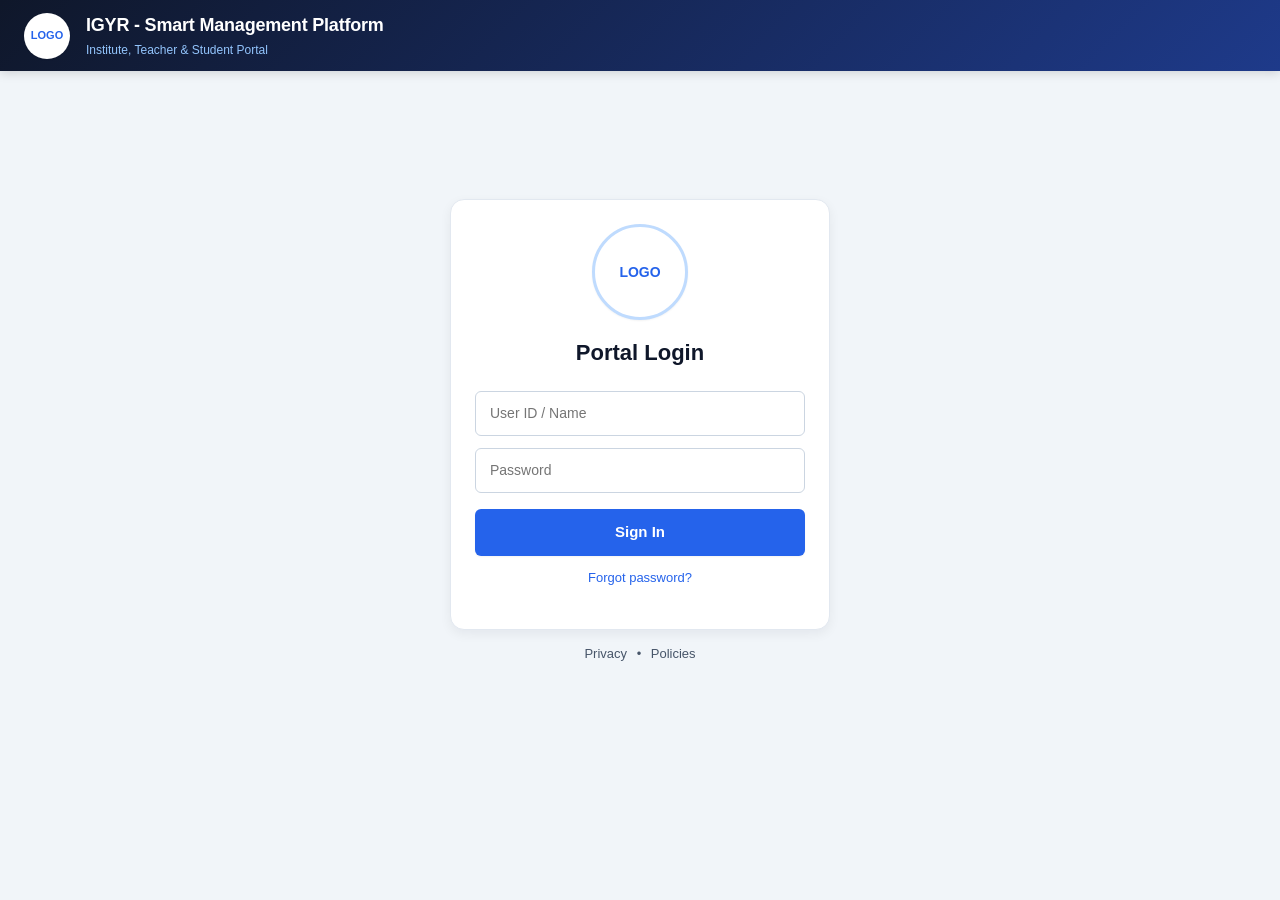
==== index.html @ 1ec99eb9 "Add files via upload" ====
<!DOCTYPE html>
<html lang="en">
<head>
  <meta charset="UTF-8">
  <meta name="viewport" content="width=device-width,initial-scale=1,maximum-scale=5">
  <title>IGYR - Smart Institute & Student Management Platform</title>
  <meta name="description" content="IGYR Smart Management Platform for educational institutes, coaching centers, teachers, and students. Complete portal for courses, fees, exams, attendance, and notice board.">
  <meta name="keywords" content="IGYR, institute management, student portal, school management, attendance, fee receipt, online exam, notice board">
  <meta name="robots" content="index, follow">
  <meta name="theme-color" content="#2563eb">
  
  <!-- Open Graph / Social Sharing -->
  <meta property="og:type" content="website">
  <meta property="og:title" content="IGYR - Smart Institute & Student Management Platform">
  <meta property="og:description" content="All-in-one educational platform for institute administration, faculty teaching, and student learning.">
  <meta property="og:url" content="https://igyr-platform.vercel.app/">
  <link rel="canonical" href="https://igyr-platform.vercel.app/">
  
  <!-- Google Search Console Verification -->
  <meta name="google-site-verification" content="68Wt2TwpaGdrpZnHpcIdKtiDwegBlJz_mPjM4hovRrI" />
  
  <link rel="stylesheet" href="css/style.css?v=2.8">
</head>
<body>
  <header class="top">
    <div class="header-left">
      <div class="logo" id="leftLogo">LOGO</div>
      <div>
        <h1 id="ttl">IGYR - Smart Management Platform</h1>
        <div class="header-sub">Institute, Teacher & Student Portal</div>
      </div>
    </div>
  </header>
  <main class="center">
    <div style="display:flex;flex-direction:column;align-items:center;width:100%;max-width:380px">
      <div class="card login" style="width:100%;margin-bottom:0">
        <div class="logo mid" id="midLogo">LOGO</div>
        <h2>Portal Login</h2>
        <input id="uid" placeholder="User ID / Name" autocomplete="off">
        <input id="pw" type="password" placeholder="Password">
        <button onclick="login()">Sign In</button>
        <div>
          <a href="#" class="forgot-link" onclick="openForgotPasswordModal(); return false;">Forgot password?</a>
        </div>
        <p id="err" class="err"></p>
        <div id="loginSuccessNotice" style="display:none;width:100%"></div>
      </div>

      <!-- Directly below the login panel: Privacy & Policies -->
      <div class="login-sublinks">
        <a href="#" onclick="showInfo('Privacy Policy','Data is stored locally in your browser session for this institute and is not shared with third parties.');return false">Privacy</a> • 
        <a href="#" onclick="showInfo('Terms of Use','Use this platform strictly for institute management and keep your login credentials secure.');return false">Policies</a>
      </div>
    </div>
  </main>
  <script src="js/app.js?v=2.8"></script>
</body>
</html>
---- css/style.css ----
:root{
  --primary:#2563eb;
  --primary-hover:#1d4ed8;
  --primary-light:#eff6ff;
  --primary-border:#bfdbfe;
  --success:#10b981;
  --success-light:#ecfdf5;
  --danger:#ef4444;
  --danger-light:#fef2f2;
  --warning:#f59e0b;
  --warning-light:#fffbeb;
  --navy:#0f172a;
  --navy-light:#1e293b;
  --slate-50:#f8fafc;
  --slate-100:#f1f5f9;
  --slate-200:#e2e8f0;
  --slate-300:#cbd5e1;
  --slate-400:#94a3b8;
  --slate-600:#475569;
  --slate-700:#334155;
  --slate-800:#1e293b;
  --slate-900:#0f172a;
  --radius-sm:6px;
  --radius-md:10px;
  --radius-lg:14px;
  --radius-xl:20px;
  --shadow-sm:0 1px 2px rgba(0,0,0,0.05);
  --shadow-md:0 4px 12px rgba(15,23,42,0.06);
  --shadow-lg:0 10px 25px -5px rgba(15,23,42,0.08);
}

*{box-sizing:border-box}
body{
  margin:0;
  font-family:-apple-system,BlinkMacSystemFont,"Segoe UI",Roboto,Helvetica,Arial,sans-serif;
  background:#f1f5f9;
  color:var(--slate-800);
  line-height:1.5;
}

/* Header */
.top{
  display:flex;
  align-items:center;
  justify-content:space-between;
  background:linear-gradient(135deg,#0f172a 0%,#1e3a8a 100%);
  color:#fff;
  padding:12px 24px;
  position:sticky;
  top:0;
  z-index:100;
  box-shadow:0 2px 10px rgba(0,0,0,0.15);
}
.header-left{
  display:flex;
  align-items:center;
  gap:16px;
}
.top h1{
  font-size:18px;
  font-weight:700;
  margin:0;
  letter-spacing:-0.2px;
}
.header-sub{
  font-size:12px;
  color:#93c5fd;
  font-weight:500;
  margin-top:2px;
}
.header-middle{
  flex:1;
  text-align:center;
  padding:0 20px;
  overflow:hidden;
}
.neon-blue-text{
  font-size:22px;
  font-weight:900;
  letter-spacing:2px;
  text-transform:uppercase;
  color:#00f0ff;
  text-shadow:0 0 10px rgba(0,240,255,0.9), 0 0 25px rgba(0,191,255,0.7), 0 0 45px rgba(0,119,255,0.5);
  display:inline-block;
  white-space:nowrap;
}
@media (max-width: 900px){
  .neon-blue-text{
    font-size:16px;
    letter-spacing:1px;
  }
}
@media (max-width: 650px){
  .header-middle{
    display:none;
  }
}
.header-right{
  display:flex;
  align-items:center;
  gap:14px;
}
.user-badge{
  display:flex;
  align-items:center;
  gap:10px;
  background:rgba(255,255,255,0.12);
  padding:5px 12px;
  border-radius:20px;
  border:1px solid rgba(255,255,255,0.15);
  font-size:13px;
}
.user-role-pill{
  background:#3b82f6;
  color:#fff;
  font-size:11px;
  font-weight:700;
  padding:2px 8px;
  border-radius:10px;
  text-transform:uppercase;
  letter-spacing:0.5px;
}

/* Round Logo */
.logo{
  width:46px;
  height:46px;
  border:2px solid rgba(255,255,255,0.8);
  border-radius:50%;
  display:flex;
  align-items:center;
  justify-content:center;
  font-size:11px;
  font-weight:700;
  background:#fff;
  color:var(--primary);
  overflow:hidden;
  flex-shrink:0;
  box-shadow:var(--shadow-sm);
}
.logo img{
  width:100%;
  height:100%;
  object-fit:cover;
  border-radius:50%;
  display:block;
}
.logo.mid{
  width:96px;
  height:96px;
  margin:0 auto 16px;
  border-radius:50%;
  border:3px solid var(--primary-border);
  font-size:14px;
}

/* Center / Login Card */
.center{
  min-height:80vh;
  display:flex;
  align-items:center;
  justify-content:center;
  padding:24px;
}
.login{
  width:380px;
  max-width:100%;
  text-align:center;
  border:1px solid var(--slate-200);
}
.login h2{
  font-size:22px;
  font-weight:700;
  margin:0 0 16px;
  color:var(--slate-900);
}
.login button{
  width:100%;
  margin-top:10px;
  padding:12px;
  font-size:15px;
}
.forgot-link{
  display:inline-block;
  margin-top:12px;
  font-size:13px;
  color:var(--primary);
  text-decoration:none;
  font-weight:500;
}
.forgot-link:hover{
  text-decoration:underline;
  color:var(--primary-hover);
}
.login-sublinks{
  margin-top:14px;
  font-size:13px;
  color:var(--slate-600);
  text-align:center;
}
.login-sublinks a{
  color:var(--slate-600);
  text-decoration:none;
  margin:0 6px;
  font-weight:500;
}
.login-sublinks a:hover{
  color:var(--primary);
  text-decoration:underline;
}

/* Cards */
.card{
  background:#fff;
  border-radius:var(--radius-lg);
  padding:24px;
  box-shadow:var(--shadow-md);
  margin-bottom:20px;
  border:1px solid var(--slate-200);
  transition:box-shadow 0.2s ease;
}
.card:hover{
  box-shadow:var(--shadow-lg);
}
.card h3{
  margin:0 0 16px;
  font-size:17px;
  font-weight:700;
  color:var(--slate-900);
  display:flex;
  align-items:center;
  gap:8px;
}
.card-header{
  display:flex;
  align-items:center;
  justify-content:space-between;
  margin-bottom:16px;
  flex-wrap:wrap;
  gap:10px;
}
.card-header h3{
  margin:0;
}

/* Welcome Banner */
.welcome-banner{
  background:linear-gradient(135deg,#1e3a8a 0%,#3b82f6 100%);
  color:#fff;
  border-radius:var(--radius-lg);
  padding:24px 28px;
  margin-bottom:20px;
  display:flex;
  align-items:center;
  justify-content:space-between;
  flex-wrap:wrap;
  gap:16px;
  box-shadow:0 4px 15px rgba(37,99,235,0.25);
}
.welcome-banner h2{
  margin:0 0 4px;
  font-size:22px;
  font-weight:700;
}
.welcome-banner p{
  margin:0;
  color:#dbeafe;
  font-size:14px;
}

/* Stat Grid */
.stat-grid{
  display:grid;
  grid-template-columns:repeat(auto-fit,minmax(200px,1fr));
  gap:16px;
  margin-bottom:22px;
}
.stat-card{
  background:#fff;
  border-radius:var(--radius-md);
  padding:18px 20px;
  border:1px solid var(--slate-200);
  box-shadow:var(--shadow-sm);
  display:flex;
  align-items:center;
  gap:14px;
}
.stat-icon{
  width:46px;
  height:46px;
  border-radius:12px;
  display:flex;
  align-items:center;
  justify-content:center;
  font-size:22px;
  flex-shrink:0;
}
.stat-blue{background:#eff6ff;color:#2563eb}
.stat-green{background:#ecfdf5;color:#10b981}
.stat-purple{background:#f5f3ff;color:#8b5cf6}
.stat-amber{background:#fffbeb;color:#f59e0b}
.stat-val{
  font-size:24px;
  font-weight:700;
  color:var(--slate-900);
  line-height:1.2;
}
.stat-label{
  font-size:12px;
  color:var(--slate-600);
  font-weight:600;
  text-transform:uppercase;
  letter-spacing:0.4px;
}

/* Inputs & Form Elements */
input,select,textarea{
  width:100%;
  padding:11px 14px;
  margin:6px 0;
  border:1px solid var(--slate-300);
  border-radius:var(--radius-sm);
  font:inherit;
  font-size:14px;
  background:#fff;
  color:var(--slate-800);
  transition:border-color 0.15s ease,box-shadow 0.15s ease;
}
input:focus,select:focus,textarea:focus{
  outline:none;
  border-color:var(--primary);
  box-shadow:0 0 0 3px rgba(37,99,235,0.15);
}
.form-label{
  font-size:13px;
  font-weight:600;
  color:var(--slate-700);
  margin-bottom:2px;
  display:block;
}
.grid{
  display:grid;
  grid-template-columns:repeat(auto-fit,minmax(220px,1fr));
  gap:14px;
  margin-bottom:12px;
}

/* Search Box */
.search-bar{
  display:flex;
  align-items:center;
  position:relative;
  margin-bottom:16px;
}
.search-bar input{
  padding-left:36px;
  border-radius:20px;
  margin:0;
  background:#f8fafc;
}
.search-icon{
  position:absolute;
  left:12px;
  color:var(--slate-400);
  font-size:14px;
}

/* Buttons */
button{
  background:var(--primary);
  color:#fff;
  border:0;
  padding:10px 18px;
  border-radius:var(--radius-sm);
  cursor:pointer;
  font:inherit;
  font-size:14px;
  font-weight:600;
  display:inline-flex;
  align-items:center;
  justify-content:center;
  gap:6px;
  transition:all 0.15s ease;
  box-shadow:0 1px 2px rgba(0,0,0,0.05);
}
button:hover{
  background:var(--primary-hover);
  transform:translateY(-1px);
  box-shadow:0 3px 8px rgba(37,99,235,0.25);
}
button:active{
  transform:translateY(0);
}
button.red{
  background:var(--danger);
}
button.red:hover{
  background:#dc2626;
  box-shadow:0 3px 8px rgba(239,68,68,0.25);
}
button.out{
  background:rgba(239,68,68,0.9);
  padding:7px 14px;
  font-size:13px;
  border-radius:8px;
}
button.out:hover{
  background:#dc2626;
}
button.secondary{
  background:#f1f5f9;
  color:var(--slate-700);
  border:1px solid var(--slate-300);
}
button.secondary:hover{
  background:#e2e8f0;
  color:var(--slate-900);
  box-shadow:none;
}
button.green{
  background:var(--success);
}
button.green:hover{
  background:#059669;
  box-shadow:0 3px 8px rgba(16,185,129,0.25);
}

/* Dashboard Sidebar & Main View */
.dash-layout{
  display:flex;
  flex-direction:column;
  min-height:calc(100vh - 72px);
}
.sidebar{
  background:#ffffff;
  border-bottom:1px solid var(--slate-200);
}
.sidebar-header{
  padding:16px 18px 8px;
  font-size:11px;
  font-weight:700;
  color:var(--slate-400);
  text-transform:uppercase;
  letter-spacing:1px;
  display:none;
}
nav{
  display:flex;
  flex-wrap:wrap;
  gap:6px;
  padding:10px 14px;
}
nav button{
  background:#f8fafc;
  color:var(--slate-700);
  border:1px solid var(--slate-200);
  padding:9px 14px;
  border-radius:8px;
  margin:0;
  font-size:13px;
  font-weight:500;
  box-shadow:none;
}
nav button:hover:not(.on){
  background:#f1f5f9;
  color:var(--slate-900);
  border-color:var(--slate-300);
  transform:none;
}
nav button.on{
  background:var(--primary);
  color:#fff;
  border-color:var(--primary);
  font-weight:600;
  box-shadow:0 2px 6px rgba(37,99,235,0.25);
}
.nav-icon{
  font-size:15px;
  margin-right:8px;
}

.main-content{
  flex:1;
  min-width:0;
  background:#f8fafc;
}
.view{
  padding:24px;
  max-width:1260px;
  margin:0 auto;
}

/* Desktop/Laptop Sidebar View */
@media (min-width: 768px){
  .dash-layout{
    flex-direction:row;
  }
  .sidebar{
    width:270px;
    min-width:270px;
    max-width:270px;
    border-bottom:none;
    border-right:1px solid var(--slate-200);
    box-shadow:2px 0 10px rgba(0,0,0,0.02);
    display:flex;
    flex-direction:column;
  }
  .sidebar-header{
    display:block;
  }
  nav{
    flex-direction:column;
    flex-wrap:nowrap;
    gap:4px;
    padding:8px 12px 24px;
    position:sticky;
    top:72px;
  }
  nav button{
    width:100%;
    text-align:left;
    justify-content:flex-start;
    padding:11px 14px;
    font-size:14px;
    border-radius:10px;
  }
  nav button.on{
    background:var(--primary);
    color:#fff;
  }
  .main-content{
    padding:28px 32px;
  }
  .view{
    padding:0;
    max-width:none;
  }
}

/* Tables */
.table-wrap{
  overflow-x:auto;
  border-radius:var(--radius-md);
  border:1px solid var(--slate-200);
  margin-top:10px;
  background:#fff;
}
table{
  width:100%;
  border-collapse:collapse;
  font-size:14px;
  text-align:left;
}
th{
  background:#f8fafc;
  color:var(--slate-700);
  font-weight:600;
  padding:12px 14px;
  border-bottom:1px solid var(--slate-200);
  white-space:nowrap;
  font-size:13px;
  text-transform:uppercase;
  letter-spacing:0.3px;
}
td{
  border-bottom:1px solid var(--slate-200);
  padding:12px 14px;
  vertical-align:middle;
  color:var(--slate-800);
}
tr:last-child td{
  border-bottom:none;
}
tr:hover td{
  background:#f8fafc;
}

/* Pills & Badges */
.pill{
  background:#eff6ff;
  color:#1e40af;
  border:1px solid #bfdbfe;
  border-radius:14px;
  padding:3px 10px;
  font-size:12px;
  font-weight:600;
  display:inline-flex;
  align-items:center;
  gap:4px;
}
.pill.green{
  background:#ecfdf5;
  color:#065f46;
  border-color:#a7f3d0;
}
.pill.purple{
  background:#f5f3ff;
  color:#5b21b6;
  border-color:#ddd6fe;
}
.due{
  color:var(--danger);
  font-weight:700;
  background:#fef2f2;
  padding:3px 8px;
  border-radius:6px;
  border:1px solid #fecaca;
  display:inline-block;
}
.ok{
  color:var(--success);
  font-weight:700;
  background:#ecfdf5;
  padding:3px 8px;
  border-radius:6px;
  border:1px solid #a7f3d0;
  display:inline-block;
}

/* Student & User Avatars */
img.ph{
  width:72px;
  height:72px;
  border-radius:50%;
  object-fit:cover;
  border:2px solid var(--primary-border);
  box-shadow:var(--shadow-sm);
}
.sm{
  width:38px;
  height:38px;
  border-width:1.5px;
}

/* Exam Card Styles */
.exam-q-box{
  background:#f8fafc;
  border:1px solid var(--slate-200);
  border-radius:var(--radius-md);
  padding:16px;
  margin-bottom:14px;
}
.exam-opt{
  display:flex;
  align-items:center;
  gap:10px;
  padding:10px 14px;
  margin:6px 0;
  background:#fff;
  border:1px solid var(--slate-200);
  border-radius:var(--radius-sm);
  cursor:pointer;
  transition:all 0.15s ease;
}
.exam-opt:hover{
  border-color:var(--primary);
  background:var(--primary-light);
}

/* Empty State */
.empty-state{
  text-align:center;
  padding:36px 20px;
  color:var(--slate-400);
}
.empty-icon{
  font-size:36px;
  margin-bottom:8px;
}


/* True Fullscreen Welcome Display covering 100% of screen */
.fullscreen-welcome{
  position:fixed !important;
  top:0 !important;
  left:0 !important;
  right:0 !important;
  bottom:0 !important;
  width:100vw !important;
  height:100vh !important;
  background:#060913 !important;
  z-index:99999999 !important;
  display:none;
  flex-direction:column;
  align-items:center;
  justify-content:center;
  color:#fff;
  overflow:hidden;
  margin:0;
  padding:24px;
  box-sizing:border-box;
}
.fullscreen-welcome.active{
  display:flex !important;
}

.welcome-box{
  display:flex;
  flex-direction:column;
  align-items:center;
  justify-content:center;
  text-align:center;
  animation:welcomePopIn 0.5s cubic-bezier(0.16, 1, 0.3, 1) forwards;
}

@keyframes welcomePopIn{
  0%{
    opacity:0;
    transform:scale(0.85);
  }
  100%{
    opacity:1;
    transform:scale(1);
  }
}

.welcome-big-logo-wrap{
  position:relative;
  display:flex;
  align-items:center;
  justify-content:center;
  margin-bottom:44px;
}

.welcome-big-logo-img{
  width:clamp(220px, 28vw, 320px);
  height:clamp(220px, 28vw, 320px);
  max-width:78vw;
  max-height:78vw;
  border-radius:50%;
  object-fit:cover;
  background:#ffffff;
  border:5px solid #00f0ff;
  box-shadow:0 0 50px rgba(0,240,255,0.7), 0 0 100px rgba(123,0,255,0.45), 0 15px 40px rgba(0,0,0,0.8);
  animation:logoNeonGlow 3s ease-in-out infinite alternate;
  display:block;
}

.welcome-big-logo-placeholder{
  width:clamp(220px, 28vw, 320px);
  height:clamp(220px, 28vw, 320px);
  max-width:78vw;
  max-height:78vw;
  border-radius:50%;
  border:5px solid #00f0ff;
  background:radial-gradient(circle, #1e293b 0%, #0f172a 100%);
  display:flex;
  flex-direction:column;
  align-items:center;
  justify-content:center;
  box-shadow:0 0 50px rgba(0,240,255,0.7), 0 0 100px rgba(123,0,255,0.45), 0 15px 40px rgba(0,0,0,0.8);
  animation:logoNeonGlow 3s ease-in-out infinite alternate;
  padding:20px;
  box-sizing:border-box;
}

.welcome-placeholder-icon{
  font-size:clamp(64px, 9vw, 96px);
  line-height:1;
}

.welcome-placeholder-text{
  font-size:clamp(14px, 2vw, 18px);
  font-weight:800;
  color:#00f0ff;
  letter-spacing:2px;
  margin-top:14px;
  text-transform:uppercase;
  max-width:85%;
  text-overflow:ellipsis;
  overflow:hidden;
  white-space:nowrap;
}

@keyframes logoNeonGlow{
  0%{
    box-shadow:0 0 40px rgba(0,240,255,0.6), 0 0 80px rgba(123,0,255,0.35), 0 15px 35px rgba(0,0,0,0.7);
    border-color:#00f0ff;
  }
  50%{
    box-shadow:0 0 65px rgba(0,240,255,0.85), 0 0 120px rgba(123,0,255,0.55), 0 15px 45px rgba(0,0,0,0.8);
    border-color:#7000ff;
  }
  100%{
    box-shadow:0 0 55px rgba(255,0,122,0.8), 0 0 100px rgba(0,240,255,0.45), 0 15px 40px rgba(0,0,0,0.7);
    border-color:#ff007a;
  }
}

.welcome-action-wrap{
  text-align:center;
}

.enter-dash-btn{
  background:linear-gradient(135deg, #00f0ff 0%, #7b00ff 100%);
  color:#ffffff;
  border:2px solid #ffffff;
  padding:18px 56px;
  font-size:20px;
  font-weight:800;
  border-radius:50px;
  cursor:pointer;
  box-shadow:0 0 30px rgba(0,240,255,0.6), 0 10px 30px rgba(0,0,0,0.5);
  transition:all 0.25s ease;
  letter-spacing:1px;
}
.enter-dash-btn:hover{
  transform:scale(1.08);
  box-shadow:0 0 45px rgba(255,0,122,0.85), 0 12px 35px rgba(0,0,0,0.6);
  background:linear-gradient(135deg, #ff007a 0%, #00f0ff 100%);
}
@keyframes fadeIn{
  from{opacity:0;}
  to{opacity:1;}
}
@keyframes fadeOut{
  from{opacity:1;}
  to{opacity:0;}
}

/* ==========================================================================
   Modern Custom Dialogs & Toast Messaging (No more "localhost says")
   ========================================================================== */
#toastContainer{
  position:fixed;
  top:20px;
  right:20px;
  z-index:999999999;
  display:flex;
  flex-direction:column;
  gap:12px;
  pointer-events:none;
  max-width:440px;
  width:calc(100% - 40px);
}
.ui-toast{
  pointer-events:auto;
  display:flex;
  align-items:flex-start;
  gap:14px;
  padding:14px 18px;
  border-radius:14px;
  background:#ffffff;
  color:#1e293b;
  box-shadow:0 12px 32px rgba(0,0,0,0.18), 0 2px 8px rgba(0,0,0,0.06);
  border-left:5px solid #3b82f6;
  font-size:14px;
  line-height:1.45;
  transition:all 0.25s ease;
  animation:toastSlideIn 0.3s cubic-bezier(0.16, 1, 0.3, 1) forwards;
}
.ui-toast.success{ border-left-color:#10b981; }
.ui-toast.error{ border-left-color:#ef4444; }
.ui-toast.warning{ border-left-color:#f59e0b; }
.ui-toast.info{ border-left-color:#3b82f6; }
.ui-toast-icon{
  font-size:20px;
  line-height:1;
  flex-shrink:0;
  margin-top:2px;
}
.ui-toast-content{
  flex:1;
}
.ui-toast-title{
  font-weight:700;
  color:#0f172a;
  margin-bottom:3px;
  font-size:14px;
}
.ui-toast-msg{
  color:#475569;
  font-size:13px;
  word-break:break-word;
}
.ui-toast-close{
  background:transparent;
  border:none;
  color:#94a3b8;
  font-size:18px;
  cursor:pointer;
  padding:0;
  margin-left:6px;
  line-height:1;
  transition:color 0.2s;
}
.ui-toast-close:hover{
  color:#0f172a;
}
@keyframes toastSlideIn{
  from{
    opacity:0;
    transform:translateX(50px) scale(0.95);
  }
  to{
    opacity:1;
    transform:translateX(0) scale(1);
  }
}
@keyframes toastSlideOut{
  from{
    opacity:1;
    transform:translateX(0) scale(1);
  }
  to{
    opacity:0;
    transform:translateX(50px) scale(0.95);
  }
}

/* Custom Modal Dialog Overlay */
#customModalOverlay{
  position:fixed !important;
  top:0 !important;
  left:0 !important;
  right:0 !important;
  bottom:0 !important;
  width:100% !important;
  height:100% !important;
  width:100vw !important;
  height:100vh !important;
  background:rgba(15,23,42,0.7) !important;
  backdrop-filter:blur(6px);
  -webkit-backdrop-filter:blur(6px);
  display:flex !important;
  align-items:center !important;
  justify-content:center !important;
  z-index:999999999 !important;
  padding:20px !important;
  box-sizing:border-box !important;
  margin:0 !important;
  animation:fadeIn 0.2s ease-out forwards;
}
.custom-modal-card{
  background:#ffffff !important;
  border-radius:18px !important;
  max-width:520px !important;
  width:100% !important;
  box-shadow:0 25px 60px rgba(0,0,0,0.35), 0 10px 20px rgba(0,0,0,0.15) !important;
  border:1px solid #e2e8f0 !important;
  overflow:hidden !important;
  margin:auto !important;
  position:relative !important;
  z-index:1000000000 !important;
  animation:modalCardPop 0.28s cubic-bezier(0.16, 1, 0.3, 1) forwards;
}
@keyframes modalCardPop{
  from{
    opacity:0;
    transform:scale(0.92) translateY(12px);
  }
  to{
    opacity:1;
    transform:scale(1) translateY(0);
  }
}
.custom-modal-header{
  padding:20px 24px 16px;
  border-bottom:1px solid #f1f5f9;
  display:flex !important;
  align-items:center !important;
  justify-content:space-between !important;
}
.custom-modal-title-wrap{
  display:flex !important;
  align-items:center !important;
  gap:12px !important;
}
.custom-modal-icon-badge{
  width:38px !important;
  height:38px !important;
  border-radius:10px !important;
  background:#eff6ff !important;
  color:#2563eb !important;
  display:flex !important;
  align-items:center !important;
  justify-content:center !important;
  font-size:20px !important;
  flex-shrink:0 !important;
}
.custom-modal-title{
  font-size:18px !important;
  font-weight:700 !important;
  color:#0f172a !important;
  margin:0 !important;
}
button.custom-modal-close,
.custom-modal-close{
  background:transparent !important;
  border:none !important;
  font-size:24px !important;
  color:#94a3b8 !important;
  cursor:pointer !important;
  line-height:1 !important;
  border-radius:8px !important;
  padding:0 !important;
  width:34px !important;
  height:34px !important;
  display:inline-flex !important;
  align-items:center !important;
  justify-content:center !important;
  box-shadow:none !important;
  transform:none !important;
  min-width:auto !important;
  margin:0 !important;
}
button.custom-modal-close:hover,
.custom-modal-close:hover{
  color:#0f172a !important;
  background:#f1f5f9 !important;
  box-shadow:none !important;
  transform:none !important;
}
.custom-modal-body{
  padding:22px 24px;
  color:#334155;
  font-size:14px;
  line-height:1.6;
  max-height:70vh;
  overflow-y:auto;
}
.custom-modal-body p{
  margin:0 0 12px;
}
.custom-modal-body p:last-child{
  margin-bottom:0;
}
.custom-modal-footer{
  padding:16px 24px 20px;
  border-top:1px solid #f1f5f9;
  display:flex;
  align-items:center;
  justify-content:flex-end;
  gap:10px;
  background:#fafafa;
}
.custom-modal-footer.fp-footer-full{
  justify-content:center;
  flex-direction:column;
  align-items:stretch;
  padding:18px 24px 22px;
}
.custom-modal-footer.fp-footer-full button{
  width:100%;
  margin:0;
  display:block;
}
.custom-modal-input-wrap{
  margin-top:16px;
}
.custom-modal-input{
  width:100%;
  padding:12px 14px;
  border-radius:8px;
  border:1.5px solid #cbd5e1;
  font-size:15px;
  box-sizing:border-box;
  font-family:inherit;
  color:#0f172a;
}
.custom-modal-input:focus{
  outline:none;
  border-color:#2563eb;
  box-shadow:0 0 0 3px rgba(37,99,235,0.15);
}

/* Forgot Password & Verification Modal Styles */
.fp-step-badge{
  display:inline-flex;
  align-items:center;
  gap:6px;
  background:#eff6ff;
  color:#1d4ed8;
  font-size:12px;
  font-weight:700;
  padding:4px 10px;
  border-radius:999px;
  margin-bottom:12px;
  border:1px solid #bfdbfe;
}
.fp-alert-box{
  padding:12px 14px;
  border-radius:10px;
  font-size:13px;
  margin:12px 0;
  display:flex;
  align-items:flex-start;
  gap:10px;
  line-height:1.5;
}
.fp-alert-error{
  background:#fef2f2;
  border:1px solid #fecaca;
  color:#991b1b;
}
.fp-alert-info{
  background:#f0f9ff;
  border:1px solid #bae6fd;
  color:#0369a1;
}
.fp-alert-success{
  background:#f0fdf4;
  border:1px solid #bbf7d0;
  color:#166534;
}
.fp-account-card{
  background:#f8fafc;
  border:1px solid #e2e8f0;
  border-radius:12px;
  padding:14px;
  margin:12px 0;
  font-size:13px;
}
.fp-otp-input{
  letter-spacing:10px;
  font-size:24px;
  font-weight:800;
  text-align:center;
  font-family:monospace;
  max-width:240px;
  margin:0 auto;
  display:block;
}

/* ==========================================================================
   Comprehensive Mobile-Friendly & Ultra-Responsive Dashboard Styles
   ========================================================================== */

@media (max-width: 768px) {
  body {
    font-size: 14px;
    -webkit-text-size-adjust: 100%;
  }

  header.top {
    padding: 8px 12px;
    height: auto;
    min-height: 56px;
    gap: 8px;
  }

  .header-left {
    gap: 8px;
    flex: 1;
    min-width: 0;
  }

  .logo#leftLogo {
    width: 36px;
    height: 36px;
    min-width: 36px;
    font-size: 11px;
  }

  #ttl {
    font-size: 14px;
    line-height: 1.2;
    white-space: nowrap;
    overflow: hidden;
    text-overflow: ellipsis;
    max-width: 170px;
  }

  .header-sub, #subttl {
    font-size: 11px;
    white-space: nowrap;
    overflow: hidden;
    text-overflow: ellipsis;
    max-width: 170px;
  }

  .header-middle {
    display: none !important;
  }

  .header-right {
    gap: 6px;
    flex-shrink: 0;
  }

  .user-badge {
    padding: 4px 8px;
    gap: 6px;
  }

  .user-role-pill {
    font-size: 9.5px;
    padding: 2px 6px;
  }

  .user-name {
    font-size: 12px;
    max-width: 70px;
    overflow: hidden;
    text-overflow: ellipsis;
    white-space: nowrap;
  }

  button.out {
    padding: 5px 10px;
    font-size: 12px;
  }

  /* Horizontal Scrollable Tabs on Mobile */
  .dash-layout {
    flex-direction: column;
    min-height: calc(100vh - 56px);
  }

  .sidebar {
    width: 100%;
    min-width: 100%;
    max-width: 100%;
    background: #ffffff;
    border-bottom: 1px solid var(--slate-200);
    border-right: none;
    box-shadow: 0 2px 8px rgba(0,0,0,0.03);
    position: sticky;
    top: 0;
    z-index: 100;
  }

  .sidebar-header {
    display: none !important;
  }

  nav {
    display: flex !important;
    flex-direction: row !important;
    flex-wrap: nowrap !important;
    overflow-x: auto !important;
    -webkit-overflow-scrolling: touch;
    scrollbar-width: none;
    padding: 8px 12px !important;
    gap: 6px !important;
  }

  nav::-webkit-scrollbar {
    display: none;
  }

  nav button {
    flex-shrink: 0 !important;
    width: auto !important;
    white-space: nowrap !important;
    padding: 7px 14px !important;
    font-size: 13px !important;
    border-radius: 20px !important;
    background: #f1f5f9;
  }

  nav button.on {
    background: var(--primary) !important;
    color: #ffffff !important;
    box-shadow: 0 2px 6px rgba(37,99,235,0.3) !important;
  }

  .main-content {
    padding: 12px 10px 30px;
    width: 100%;
    box-sizing: border-box;
  }

  .view {
    padding: 0 !important;
    max-width: 100% !important;
    width: 100% !important;
  }

  /* Cards & Spacing */
  .card {
    padding: 16px 12px;
    border-radius: 14px;
    margin-bottom: 14px;
  }

  .card-header {
    margin-bottom: 12px;
    flex-wrap: wrap;
    gap: 8px;
  }

  .card-header h3 {
    font-size: 16px;
  }

  /* Forms & Grids on Mobile */
  .grid {
    grid-template-columns: 1fr !important;
    gap: 10px !important;
  }

  input, select, textarea {
    font-size: 16px !important; /* Prevents auto-zoom in mobile Safari */
    padding: 10px 12px;
    border-radius: 8px;
  }

  button, .btn {
    min-height: 40px;
  }

  /* Welcome Banner */
  .welcome-banner {
    padding: 14px 16px;
    flex-direction: column;
    align-items: flex-start;
    gap: 10px;
    border-radius: 14px;
  }

  .welcome-banner h2 {
    font-size: 18px;
  }

  .welcome-banner p {
    font-size: 12.5px;
  }

  /* Stat Grid: 2 per row */
  .stat-grid {
    grid-template-columns: repeat(2, 1fr) !important;
    gap: 10px;
    margin-bottom: 16px;
  }

  .stat-card {
    padding: 12px;
    gap: 10px;
    border-radius: 12px;
  }

  .stat-icon {
    width: 36px;
    height: 36px;
    min-width: 36px;
    font-size: 18px;
    border-radius: 10px;
  }

  .stat-val {
    font-size: 18px;
  }

  .stat-label {
    font-size: 11px;
  }

  /* Tables Scrollable */
  .table-wrap {
    overflow-x: auto;
    -webkit-overflow-scrolling: touch;
    border-radius: 10px;
    margin-top: 8px;
  }

  table {
    min-width: 500px;
    font-size: 13px;
  }

  th, td {
    padding: 8px 10px;
  }

  /* Full Screen Welcome Overlay */
  .welcome-big-logo-wrap {
    margin-bottom: 24px;
  }

  .welcome-big-logo-img, .welcome-big-logo-placeholder {
    width: clamp(160px, 48vw, 220px) !important;
    height: clamp(160px, 48vw, 220px) !important;
    max-width: 70vw !important;
    max-height: 70vw !important;
  }

  .enter-dash-btn {
    padding: 13px 26px !important;
    font-size: 15px !important;
    width: 100% !important;
    max-width: 250px !important;
  }

  /* Custom Modal on Mobile */
  .custom-modal-card {
    max-width: calc(100vw - 28px) !important;
    max-height: 88vh !important;
    border-radius: 14px !important;
    margin: auto !important;
  }

  .custom-modal-header {
    padding: 14px 16px !important;
  }

  .custom-modal-title {
    font-size: 16px !important;
  }

  .custom-modal-body {
    padding: 14px 16px !important;
    font-size: 13px !important;
  }

  .custom-modal-footer {
    padding: 12px 16px !important;
    gap: 8px !important;
  }

  .custom-modal-footer button {
    flex: 1;
    text-align: center;
    justify-content: center;
  }
}

@media (max-width: 480px) {
  .logo#leftLogo {
    width: 32px;
    height: 32px;
    min-width: 32px;
  }

  #ttl {
    font-size: 13px;
    max-width: 130px;
  }

  .header-sub, #subttl {
    max-width: 130px;
  }

  .stat-grid {
    grid-template-columns: repeat(2, 1fr) !important;
    gap: 8px;
  }

  .stat-card {
    padding: 10px;
  }

  .stat-val {
    font-size: 16px;
  }

  .stat-label {
    font-size: 10px;
  }
}

@media print{
  .top,.sidebar,nav,button,.noprint,.welcome-marquee-bar,.fullscreen-welcome,#toastContainer,#customModalOverlay{display:none!important}
  .dash-layout{display:block}
}
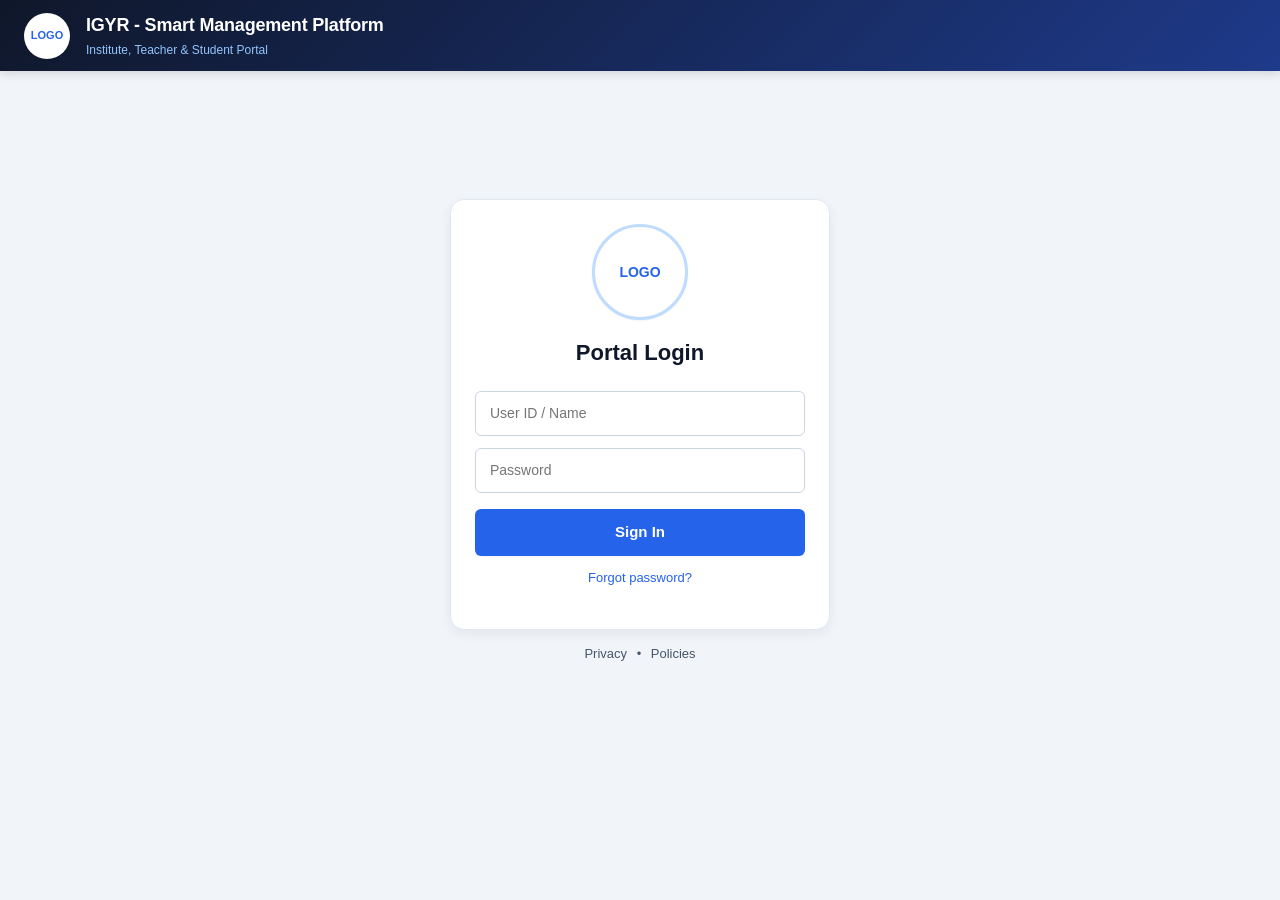
==== commit 605dadbc: "Add files via upload" ====
--- a/index.html
+++ b/index.html
@@ -13,13 +13,13 @@
   <meta property="og:type" content="website">
   <meta property="og:title" content="IGYR - Smart Institute & Student Management Platform">
   <meta property="og:description" content="All-in-one educational platform for institute administration, faculty teaching, and student learning.">
-  <meta property="og:url" content="https://igyr-platform.vercel.app/">
-  <link rel="canonical" href="https://igyr-platform.vercel.app/">
+  <meta property="og:url" content="https://igyrmannagementplatform.vercel.app/">
+  <link rel="canonical" href="https://igyrmannagementplatform.vercel.app/">
   
   <!-- Google Search Console Verification -->
   <meta name="google-site-verification" content="68Wt2TwpaGdrpZnHpcIdKtiDwegBlJz_mPjM4hovRrI" />
   
-  <link rel="stylesheet" href="css/style.css?v=2.8">
+  <link rel="stylesheet" href="css/style.css?v=3.1">
 </head>
 <body>
   <header class="top">
@@ -53,6 +53,6 @@
       </div>
     </div>
   </main>
-  <script src="js/app.js?v=2.8"></script>
+  <script src="js/app.js?v=3.1"></script>
 </body>
 </html>
--- a/css/style.css
+++ b/css/style.css
@@ -1133,40 +1133,64 @@
   }
 
   header.top {
-    padding: 8px 12px;
-    height: auto;
-    min-height: 56px;
-    gap: 8px;
+    padding: 6px 10px !important;
+    height: 52px !important;
+    min-height: 52px !important;
+    max-height: 52px !important;
+    display: flex !important;
+    align-items: center !important;
+    justify-content: space-between !important;
+    flex-wrap: nowrap !important;
+    gap: 6px !important;
+    width: 100% !important;
+    box-sizing: border-box !important;
+    overflow: hidden !important;
   }
 
   .header-left {
-    gap: 8px;
-    flex: 1;
-    min-width: 0;
+    display: flex !important;
+    align-items: center !important;
+    gap: 6px !important;
+    flex: 1 1 auto !important;
+    min-width: 0 !important;
+    overflow: hidden !important;
   }
 
   .logo#leftLogo {
-    width: 36px;
-    height: 36px;
-    min-width: 36px;
-    font-size: 11px;
+    width: 32px !important;
+    height: 32px !important;
+    min-width: 32px !important;
+    font-size: 10px !important;
+    flex-shrink: 0 !important;
+  }
+
+  .header-left > div {
+    min-width: 0 !important;
+    overflow: hidden !important;
+    display: flex !important;
+    flex-direction: column !important;
+    justify-content: center !important;
   }
 
   #ttl {
-    font-size: 14px;
-    line-height: 1.2;
-    white-space: nowrap;
-    overflow: hidden;
-    text-overflow: ellipsis;
-    max-width: 170px;
+    font-size: 12.5px !important;
+    font-weight: 700 !important;
+    line-height: 1.2 !important;
+    white-space: nowrap !important;
+    overflow: hidden !important;
+    text-overflow: ellipsis !important;
+    max-width: 135px !important;
+    margin: 0 !important;
   }
 
   .header-sub, #subttl {
-    font-size: 11px;
-    white-space: nowrap;
-    overflow: hidden;
-    text-overflow: ellipsis;
-    max-width: 170px;
+    font-size: 10px !important;
+    line-height: 1.2 !important;
+    white-space: nowrap !important;
+    overflow: hidden !important;
+    text-overflow: ellipsis !important;
+    max-width: 135px !important;
+    margin: 0 !important;
   }
 
   .header-middle {
@@ -1174,31 +1198,51 @@
   }
 
   .header-right {
-    gap: 6px;
-    flex-shrink: 0;
+    display: flex !important;
+    align-items: center !important;
+    gap: 5px !important;
+    flex-shrink: 0 !important;
+    margin-left: auto !important;
   }
 
   .user-badge {
-    padding: 4px 8px;
-    gap: 6px;
+    display: flex !important;
+    align-items: center !important;
+    padding: 3px 6px !important;
+    gap: 4px !important;
+    background: rgba(255,255,255,0.1) !important;
+    border-radius: 14px !important;
+    max-width: 105px !important;
+    flex-shrink: 1 !important;
+    overflow: hidden !important;
   }
 
   .user-role-pill {
-    font-size: 9.5px;
-    padding: 2px 6px;
+    font-size: 9px !important;
+    padding: 2px 5px !important;
+    border-radius: 6px !important;
+    line-height: 1 !important;
+    white-space: nowrap !important;
+    flex-shrink: 0 !important;
   }
 
   .user-name {
-    font-size: 12px;
-    max-width: 70px;
-    overflow: hidden;
-    text-overflow: ellipsis;
-    white-space: nowrap;
+    font-size: 11px !important;
+    max-width: 50px !important;
+    overflow: hidden !important;
+    text-overflow: ellipsis !important;
+    white-space: nowrap !important;
   }
 
   button.out {
-    padding: 5px 10px;
-    font-size: 12px;
+    padding: 4px 8px !important;
+    font-size: 11px !important;
+    font-weight: 600 !important;
+    height: 28px !important;
+    min-height: 28px !important;
+    line-height: 1 !important;
+    flex-shrink: 0 !important;
+    border-radius: 6px !important;
   }
 
   /* Horizontal Scrollable Tabs on Mobile */
@@ -1417,18 +1461,35 @@
 
 @media (max-width: 480px) {
   .logo#leftLogo {
-    width: 32px;
-    height: 32px;
-    min-width: 32px;
+    width: 30px !important;
+    height: 30px !important;
+    min-width: 30px !important;
   }
 
   #ttl {
-    font-size: 13px;
-    max-width: 130px;
+    font-size: 11.5px !important;
+    max-width: 105px !important;
   }
 
   .header-sub, #subttl {
-    max-width: 130px;
+    font-size: 9px !important;
+    max-width: 105px !important;
+  }
+
+  .user-badge {
+    max-width: 75px !important;
+    padding: 2px 5px !important;
+  }
+
+  .user-name {
+    display: none !important; /* Hide user name on small phones, show role pill only to guarantee ZERO overlap */
+  }
+
+  button.out {
+    padding: 3px 6px !important;
+    font-size: 10.5px !important;
+    height: 26px !important;
+    min-height: 26px !important;
   }
 
   .stat-grid {
@@ -1449,6 +1510,40 @@
   }
 }
 
+@media (max-width: 360px) {
+  header.top {
+    padding: 4px 6px !important;
+    gap: 4px !important;
+  }
+
+  .logo#leftLogo {
+    width: 26px !important;
+    height: 26px !important;
+    min-width: 26px !important;
+    font-size: 8px !important;
+  }
+
+  #ttl {
+    font-size: 11px !important;
+    max-width: 85px !important;
+  }
+
+  .header-sub, #subttl {
+    font-size: 8.5px !important;
+    max-width: 85px !important;
+  }
+
+  .user-role-pill {
+    font-size: 8px !important;
+    padding: 2px 4px !important;
+  }
+
+  button.out {
+    padding: 2px 5px !important;
+    font-size: 10px !important;
+  }
+}
+
 @media print{
   .top,.sidebar,nav,button,.noprint,.welcome-marquee-bar,.fullscreen-welcome,#toastContainer,#customModalOverlay{display:none!important}
   .dash-layout{display:block}
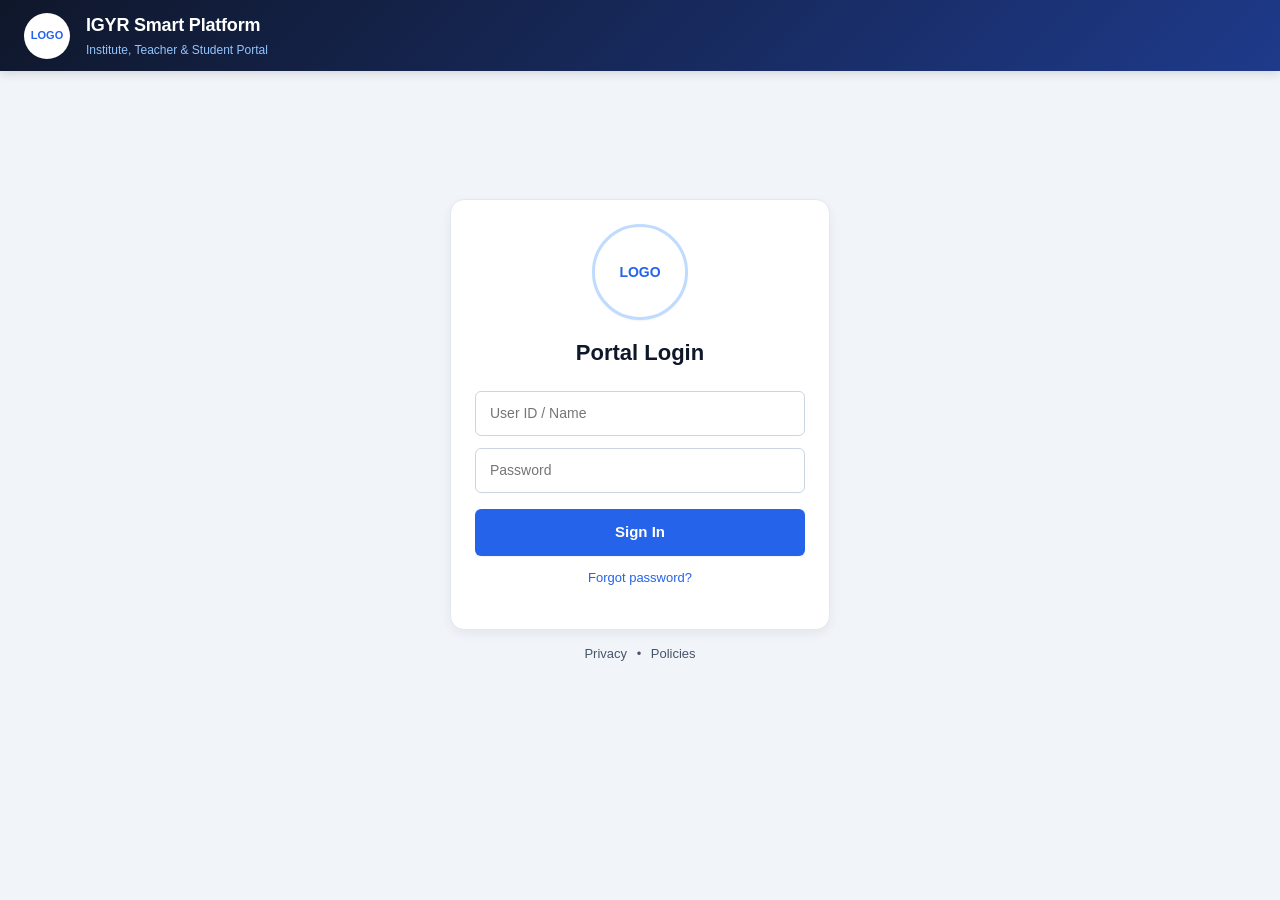
==== commit c8ee20ab: "Add files via upload" ====
--- a/index.html
+++ b/index.html
@@ -21,12 +21,12 @@
   
   <link rel="stylesheet" href="css/style.css?v=3.1">
 </head>
-<body>
+<body class="public-page">
   <header class="top">
     <div class="header-left">
       <div class="logo" id="leftLogo">LOGO</div>
       <div>
-        <h1 id="ttl">IGYR - Smart Management Platform</h1>
+        <h1 id="ttl">IGYR Smart Platform</h1>
         <div class="header-sub">Institute, Teacher & Student Portal</div>
       </div>
     </div>
--- a/css/style.css
+++ b/css/style.css
@@ -1542,6 +1542,94 @@
     padding: 2px 5px !important;
     font-size: 10px !important;
   }
+/* Public Login Header: Full width, no truncation, no trailing dots */
+body.public-page header.top,
+header.top:not(:has(.header-right)) {
+  justify-content: flex-start !important;
+}
+
+body.public-page header.top .header-left,
+header.top:not(:has(.header-right)) .header-left {
+  max-width: 100% !important;
+  flex: 1 !important;
+}
+
+body.public-page header.top #ttl,
+header.top:not(:has(.header-right)) #ttl {
+  max-width: none !important;
+  white-space: normal !important;
+  overflow: visible !important;
+  text-overflow: clip !important;
+  font-size: 15px !important;
+  line-height: 1.25 !important;
+}
+
+body.public-page header.top .header-sub,
+header.top:not(:has(.header-right)) .header-sub {
+  max-width: none !important;
+  white-space: normal !important;
+  overflow: visible !important;
+  text-overflow: clip !important;
+  font-size: 11.5px !important;
+  line-height: 1.25 !important;
+}
+
+/* Month-by-Month Dues Table matching reference image */
+.dues-table-wrap {
+  overflow-x: auto;
+  border-radius: 8px;
+  border: 1px solid #b8d5ec;
+  margin: 16px 0;
+  box-shadow: 0 2px 8px rgba(0,0,0,0.04);
+  -webkit-overflow-scrolling: touch;
+}
+
+.dues-table {
+  width: 100%;
+  border-collapse: collapse;
+  min-width: 620px;
+  background: #ffffff;
+  font-size: 13.5px;
+}
+
+.dues-table th {
+  background: #4f7fa8 !important;
+  color: #ffffff !important;
+  font-weight: 700 !important;
+  padding: 11px 14px !important;
+  border: 1px solid #3d688c !important;
+  text-align: center !important;
+  white-space: nowrap !important;
+  letter-spacing: 0.3px !important;
+}
+
+.dues-table td {
+  padding: 8px 12px !important;
+  border: 1px solid #b8d5ec !important;
+  text-align: center !important;
+  color: #1e293b !important;
+}
+
+.dues-table tbody tr:nth-child(even) td {
+  background: #e9f2fa !important;
+}
+
+.dues-table tbody tr:nth-child(odd) td {
+  background: #ffffff !important;
+}
+
+.dues-table tbody tr:hover td {
+  background: #dbeafe !important;
+}
+
+.dues-table .due-val {
+  font-weight: 700;
+  color: #dc2626;
+}
+
+.dues-table .paid-val {
+  font-weight: 700;
+  color: #16a34a;
 }
 
 @media print{
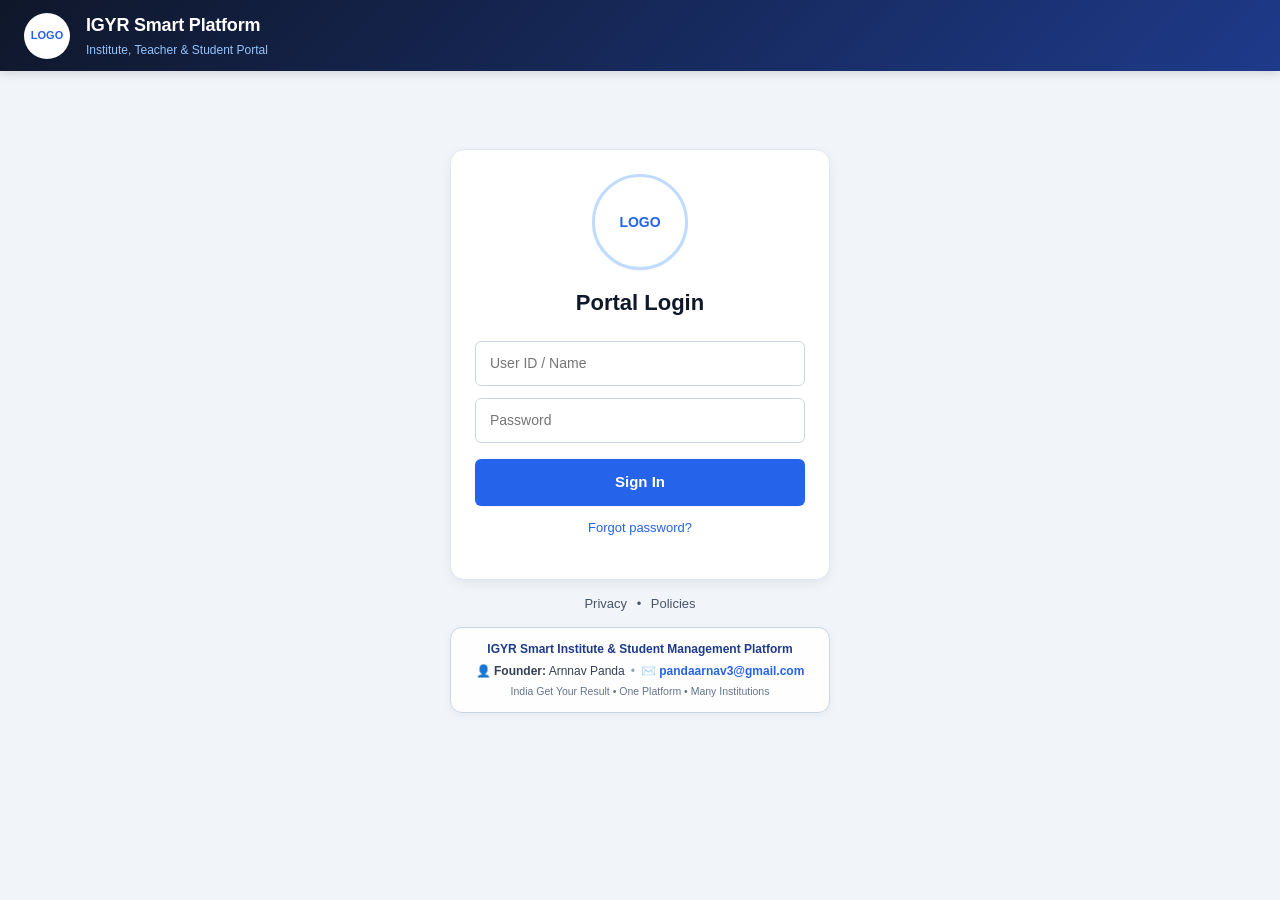
==== commit c6d5c1a6: "Add files via upload" ====
--- a/index.html
+++ b/index.html
@@ -4,22 +4,59 @@
   <meta charset="UTF-8">
   <meta name="viewport" content="width=device-width,initial-scale=1,maximum-scale=5">
   <title>IGYR - Smart Institute & Student Management Platform</title>
-  <meta name="description" content="IGYR Smart Management Platform for educational institutes, coaching centers, teachers, and students. Complete portal for courses, fees, exams, attendance, and notice board.">
-  <meta name="keywords" content="IGYR, institute management, student portal, school management, attendance, fee receipt, online exam, notice board">
+  <meta name="description" content="IGYR Smart institute and student management platform founded by Arnnav Panda. Complete portal for educational institutes, coaching centers, teachers, and students.">
+  <meta name="keywords" content="IGYR, institute management, student portal, school management, attendance, fee receipt, online exam, notice board, Arnnav Panda">
+  <meta name="author" content="Arnnav Panda">
   <meta name="robots" content="index, follow">
   <meta name="theme-color" content="#2563eb">
+  <meta http-equiv="Cache-Control" content="no-cache, no-store, must-revalidate">
+  <meta http-equiv="Pragma" content="no-cache">
+  <meta http-equiv="Expires" content="0">
   
   <!-- Open Graph / Social Sharing -->
   <meta property="og:type" content="website">
-  <meta property="og:title" content="IGYR - Smart Institute & Student Management Platform">
-  <meta property="og:description" content="All-in-one educational platform for institute administration, faculty teaching, and student learning.">
+  <meta property="og:title" content="IGYR Smart institute and student management platform">
+  <meta property="og:description" content="All-in-one educational platform founded by Arnnav Panda for institute administration, faculty teaching, and student learning.">
   <meta property="og:url" content="https://igyrmannagementplatform.vercel.app/">
   <link rel="canonical" href="https://igyrmannagementplatform.vercel.app/">
   
   <!-- Google Search Console Verification -->
   <meta name="google-site-verification" content="68Wt2TwpaGdrpZnHpcIdKtiDwegBlJz_mPjM4hovRrI" />
   
-  <link rel="stylesheet" href="css/style.css?v=3.1">
+  <!-- Schema.org JSON-LD for Google Search Console -->
+  <script type="application/ld+json">
+  {
+    "@context": "https://schema.org",
+    "@type": "SoftwareApplication",
+    "name": "IGYR Smart institute and student management platform",
+    "alternateName": "IGYR Smart Platform",
+    "operatingSystem": "All",
+    "applicationCategory": "EducationalApplication",
+    "offers": {
+      "@type": "Offer",
+      "price": "0",
+      "priceCurrency": "INR"
+    },
+    "founder": {
+      "@type": "Person",
+      "name": "Arnnav Panda",
+      "email": "pandaarnav3@gmail.com"
+    },
+    "author": {
+      "@type": "Person",
+      "name": "Arnnav Panda",
+      "email": "pandaarnav3@gmail.com"
+    },
+    "creator": {
+      "@type": "Person",
+      "name": "Arnnav Panda",
+      "email": "pandaarnav3@gmail.com"
+    },
+    "description": "IGYR Smart institute and student management platform. Founder: Arnnav Panda (pandaarnav3@gmail.com). The modern, all-in-one digital management solution designed specifically for all Educational Institutes."
+  }
+  </script>
+
+  <link rel="stylesheet" href="css/style.css?v=3.5">
 </head>
 <body class="public-page">
   <header class="top">
@@ -51,8 +88,23 @@
         <a href="#" onclick="showInfo('Privacy Policy','Data is stored locally in your browser session for this institute and is not shared with third parties.');return false">Privacy</a> • 
         <a href="#" onclick="showInfo('Terms of Use','Use this platform strictly for institute management and keep your login credentials secure.');return false">Policies</a>
       </div>
+
+      <!-- Public Page Founder & Platform Info Badge -->
+      <div style="margin-top:14px;text-align:center;padding:12px 14px;background:rgba(255,255,255,0.95);border:1px solid #cbd5e1;border-radius:12px;box-shadow:0 2px 8px rgba(0,0,0,0.05);width:100%;box-sizing:border-box">
+        <div style="font-size:12px;font-weight:700;color:#1e3a8a;margin-bottom:4px">
+          IGYR Smart Institute & Student Management Platform
+        </div>
+        <div style="font-size:12px;color:#334155;display:flex;align-items:center;justify-content:center;gap:6px;flex-wrap:wrap">
+          <span>👤 <b>Founder:</b> Arnnav Panda</span>
+          <span style="color:#94a3b8">•</span>
+          <span>✉️ <a href="mailto:pandaarnav3@gmail.com" style="color:#2563eb;text-decoration:none;font-weight:600">pandaarnav3@gmail.com</a></span>
+        </div>
+        <div style="font-size:10.5px;color:#64748b;margin-top:4px">
+          India Get Your Result • One Platform • Many Institutions
+        </div>
+      </div>
     </div>
   </main>
-  <script src="js/app.js?v=3.1"></script>
+  <script src="js/app.js?v=3.5"></script>
 </body>
 </html>
--- a/css/style.css
+++ b/css/style.css
@@ -1632,7 +1632,394 @@
   color: #16a34a;
 }
 
+/* ==========================================================================
+   Mobile-Optimized Fee Collection, Ledger & Receipt Styles
+   ========================================================================== */
+
+.mobile-table-hint {
+  display: none;
+  font-size: 11.5px;
+  color: #1d4ed8;
+  background: #eff6ff;
+  border: 1px dashed #bfdbfe;
+  padding: 6px 10px;
+  border-radius: 6px;
+  margin-bottom: 8px;
+  font-weight: 600;
+  align-items: center;
+  gap: 6px;
+}
+
+.fees-main-table {
+  min-width: 780px;
+}
+
+.receipts-main-table {
+  min-width: 600px;
+}
+
+.fee-bill-controls {
+  display: grid;
+  grid-template-columns: repeat(auto-fit, minmax(160px, 1fr));
+  gap: 12px;
+}
+
+.fee-summary-grid {
+  display: grid;
+  grid-template-columns: repeat(3, 1fr);
+  gap: 14px;
+  margin: 8px 0 20px;
+}
+
+.fee-summary-card {
+  background: #f8fafc;
+  padding: 16px 14px;
+  border-radius: 12px;
+  border: 1px solid #e2e8f0;
+  text-align: center;
+  box-shadow: 0 2px 6px rgba(0,0,0,0.02);
+}
+
+.fee-card-title {
+  font-size: 12px;
+  color: #64748b;
+  font-weight: 600;
+  margin-bottom: 4px;
+}
+
+.fee-card-val {
+  font-size: 24px;
+  font-weight: 800;
+  letter-spacing: -0.5px;
+}
+
+.ledger-modal-box {
+  background: #ffffff;
+  border-radius: 14px;
+  padding: 24px;
+  max-width: 850px;
+  width: 100%;
+  box-shadow: 0 25px 50px -12px rgba(0,0,0,0.25);
+  position: relative;
+  max-height: 90vh;
+  overflow-y: auto;
+  border: 1px solid #e2e8f0;
+  box-sizing: border-box;
+}
+
+.ledger-add-grid {
+  display: flex;
+  gap: 10px;
+  flex-wrap: wrap;
+  align-items: flex-end;
+}
+
+/* In-App Interactive Receipt Modal */
+.receipt-modal-overlay {
+  position: fixed !important;
+  top: 0 !important;
+  left: 0 !important;
+  right: 0 !important;
+  bottom: 0 !important;
+  width: 100vw !important;
+  height: 100vh !important;
+  background: rgba(15,23,42,0.75) !important;
+  backdrop-filter: blur(6px);
+  -webkit-backdrop-filter: blur(6px);
+  display: flex !important;
+  align-items: center !important;
+  justify-content: center !important;
+  z-index: 999999999 !important;
+  padding: 16px !important;
+  box-sizing: border-box !important;
+  margin: 0 !important;
+  overflow-y: auto !important;
+}
+
+.receipt-modal-container {
+  background: transparent;
+  max-width: 650px;
+  width: 100%;
+  margin: auto;
+  display: flex;
+  flex-direction: column;
+  gap: 12px;
+}
+
+.receipt-top-actions {
+  display: flex;
+  justify-content: space-between;
+  align-items: center;
+  gap: 10px;
+  background: #1e293b;
+  padding: 10px 16px;
+  border-radius: 12px;
+  color: #ffffff;
+}
+
+.receipt-card-box {
+  background: #ffffff;
+  border: 2px solid #cbd5e1;
+  border-radius: 16px;
+  padding: 24px 22px;
+  box-shadow: 0 20px 40px rgba(0,0,0,0.2);
+  box-sizing: border-box;
+  width: 100%;
+  color: #0f172a;
+}
+
+/* Mobile Adjustments */
+@media (max-width: 768px) {
+  .mobile-table-hint {
+    display: flex !important;
+  }
+
+  .fee-summary-grid {
+    grid-template-columns: 1fr !important;
+    gap: 8px !important;
+  }
+
+  .fee-summary-card {
+    padding: 12px 14px !important;
+    display: flex !important;
+    justify-content: space-between !important;
+    align-items: center !important;
+    text-align: left !important;
+  }
+
+  .fee-card-title {
+    margin-bottom: 0 !important;
+    font-size: 13px !important;
+  }
+
+  .fee-card-val {
+    font-size: 20px !important;
+  }
+
+  .fee-bill-controls {
+    grid-template-columns: 1fr !important;
+    gap: 10px !important;
+  }
+
+  .fee-bill-controls select,
+  .fee-bill-controls input {
+    width: 100% !important;
+  }
+
+  #customModalOverlay {
+    padding: 8px !important;
+  }
+
+  .ledger-modal-box {
+    padding: 16px 12px !important;
+    border-radius: 12px !important;
+    max-height: 94vh !important;
+  }
+
+  .ledger-add-grid {
+    display: grid !important;
+    grid-template-columns: 1fr 1fr !important;
+    gap: 8px !important;
+  }
+
+  .ledger-add-grid > div {
+    width: 100% !important;
+  }
+
+  .ledger-add-grid input,
+  .ledger-add-grid select {
+    width: 100% !important;
+    box-sizing: border-box !important;
+  }
+
+  .ledger-add-grid button {
+    grid-column: 1 / -1 !important;
+    width: 100% !important;
+    margin-top: 4px !important;
+    padding: 10px !important;
+  }
+
+  .dues-table {
+    min-width: 520px !important;
+    font-size: 12px !important;
+  }
+
+  .dues-table th {
+    padding: 8px 10px !important;
+    font-size: 11.5px !important;
+  }
+
+  .dues-table td {
+    padding: 7px 8px !important;
+    font-size: 12px !important;
+  }
+
+  .receipt-modal-overlay {
+    padding: 8px !important;
+  }
+
+  .receipt-card-box {
+    padding: 18px 14px !important;
+    border-radius: 12px !important;
+  }
+
+  .receipt-top-actions {
+    padding: 8px 12px !important;
+    flex-wrap: wrap !important;
+  }
+}
+
+/* ==========================================================================
+   Responsive Dues & Payment Receipts (Mobile Cards vs Desktop Table)
+   ========================================================================== */
+
+.dues-desktop-table,
+.receipts-desktop-wrap {
+  display: block;
+}
+
+.dues-mobile-cards,
+.receipts-mobile-cards {
+  display: none;
+}
+
+@media (max-width: 680px) {
+  .dues-desktop-table,
+  .receipts-desktop-wrap {
+    display: none !important;
+  }
+
+  .dues-mobile-cards,
+  .receipts-mobile-cards {
+    display: block !important;
+  }
+
+  /* Mobile Dues Cards */
+  .mobile-due-card {
+    background: #ffffff;
+    border: 1px solid #cbd5e1;
+    border-radius: 12px;
+    padding: 12px 14px;
+    box-shadow: 0 2px 6px rgba(0,0,0,0.03);
+    margin-bottom: 10px;
+    transition: all 0.2s ease;
+  }
+
+  .mobile-due-card.has-due {
+    border-left: 4px solid #ef4444;
+    background: #fffafa;
+  }
+
+  .mobile-due-card.cleared {
+    border-left: 4px solid #10b981;
+    background: #f0fdf4;
+  }
+
+  .mobile-due-header {
+    display: flex;
+    justify-content: space-between;
+    align-items: flex-start;
+    margin-bottom: 10px;
+    border-bottom: 1px solid rgba(0,0,0,0.05);
+    padding-bottom: 8px;
+  }
+
+  .mobile-due-month {
+    font-size: 14.5px;
+    font-weight: 800;
+    color: #1e3a8a;
+  }
+
+  .mobile-due-grid {
+    display: grid;
+    grid-template-columns: repeat(3, 1fr);
+    gap: 8px;
+    text-align: center;
+  }
+
+  .mobile-due-col {
+    background: rgba(255,255,255,0.7);
+    padding: 8px 6px;
+    border-radius: 8px;
+    border: 1px solid #e2e8f0;
+  }
+
+  .due-sublabel {
+    font-size: 10.5px;
+    color: #64748b;
+    font-weight: 600;
+    margin-bottom: 2px;
+  }
+
+  .due-subval {
+    font-size: 13.5px;
+    font-weight: 700;
+    color: #0f172a;
+  }
+
+  .mobile-due-summary-card {
+    background: #f1f5f9;
+    border: 1px solid #cbd5e1;
+    border-radius: 12px;
+    padding: 12px 14px;
+    margin-top: 10px;
+  }
+
+  /* Mobile Receipt Cards */
+  .mobile-receipt-card {
+    background: #ffffff;
+    border: 1px solid #cbd5e1;
+    border-radius: 12px;
+    padding: 14px;
+    margin-bottom: 12px;
+    box-shadow: 0 2px 6px rgba(0,0,0,0.04);
+    border-left: 4px solid #2563eb;
+  }
+}
+
 @media print{
-  .top,.sidebar,nav,button,.noprint,.welcome-marquee-bar,.fullscreen-welcome,#toastContainer,#customModalOverlay{display:none!important}
-  .dash-layout{display:block}
-}
+  body:not(.receipt-printing) .top,
+  body:not(.receipt-printing) .sidebar,
+  body:not(.receipt-printing) nav,
+  body:not(.receipt-printing) button,
+  body:not(.receipt-printing) .noprint,
+  body:not(.receipt-printing) .welcome-marquee-bar,
+  body:not(.receipt-printing) .fullscreen-welcome,
+  body:not(.receipt-printing) #toastContainer,
+  body:not(.receipt-printing) #customModalOverlay {
+    display: none !important;
+  }
+  .dash-layout { display: block; }
+
+  /* In-modal receipt printing */
+  body.receipt-printing .top,
+  body.receipt-printing .sidebar,
+  body.receipt-printing nav,
+  body.receipt-printing .main-content,
+  body.receipt-printing .welcome-marquee-bar,
+  body.receipt-printing .fullscreen-welcome,
+  body.receipt-printing #toastContainer,
+  body.receipt-printing #customModalOverlay,
+  body.receipt-printing .receipt-no-print {
+    display: none !important;
+  }
+  body.receipt-printing #receiptModalOverlay {
+    position: static !important;
+    background: #ffffff !important;
+    padding: 0 !important;
+    display: block !important;
+  }
+  body.receipt-printing .receipt-modal-container {
+    max-width: 100% !important;
+    margin: 0 !important;
+  }
+  body.receipt-printing .receipt-card-box {
+    width: 100% !important;
+    max-width: 100% !important;
+    box-shadow: none !important;
+    border: 2px solid #1e3a8a !important;
+    padding: 10mm 15mm !important;
+    border-radius: 0 !important;
+    page-break-inside: avoid;
+  }
+}
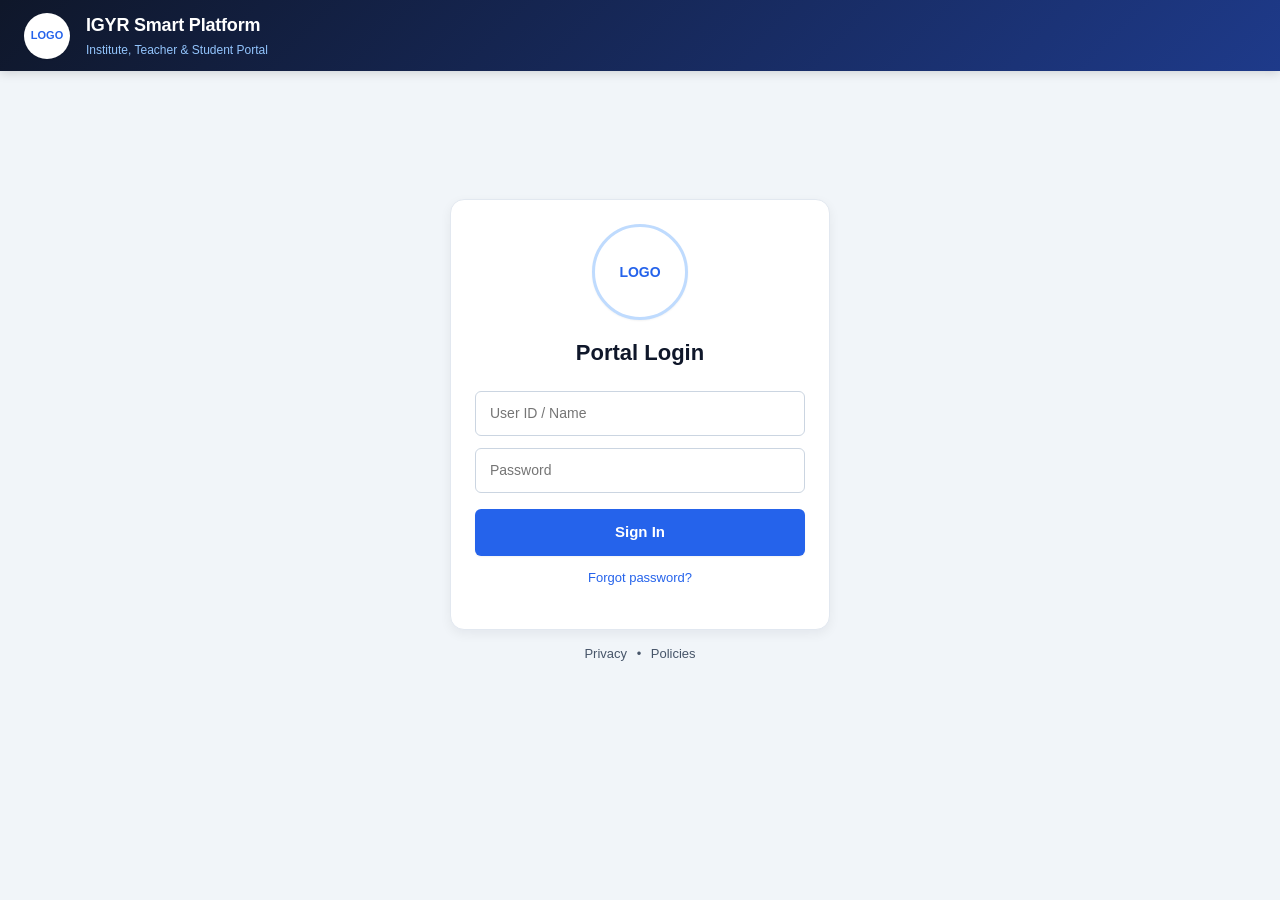
==== commit e0d52dfb: "Add files via upload" ====
--- a/index.html
+++ b/index.html
@@ -88,21 +88,6 @@
         <a href="#" onclick="showInfo('Privacy Policy','Data is stored locally in your browser session for this institute and is not shared with third parties.');return false">Privacy</a> • 
         <a href="#" onclick="showInfo('Terms of Use','Use this platform strictly for institute management and keep your login credentials secure.');return false">Policies</a>
       </div>
-
-      <!-- Public Page Founder & Platform Info Badge -->
-      <div style="margin-top:14px;text-align:center;padding:12px 14px;background:rgba(255,255,255,0.95);border:1px solid #cbd5e1;border-radius:12px;box-shadow:0 2px 8px rgba(0,0,0,0.05);width:100%;box-sizing:border-box">
-        <div style="font-size:12px;font-weight:700;color:#1e3a8a;margin-bottom:4px">
-          IGYR Smart Institute & Student Management Platform
-        </div>
-        <div style="font-size:12px;color:#334155;display:flex;align-items:center;justify-content:center;gap:6px;flex-wrap:wrap">
-          <span>👤 <b>Founder:</b> Arnnav Panda</span>
-          <span style="color:#94a3b8">•</span>
-          <span>✉️ <a href="mailto:pandaarnav3@gmail.com" style="color:#2563eb;text-decoration:none;font-weight:600">pandaarnav3@gmail.com</a></span>
-        </div>
-        <div style="font-size:10.5px;color:#64748b;margin-top:4px">
-          India Get Your Result • One Platform • Many Institutions
-        </div>
-      </div>
     </div>
   </main>
   <script src="js/app.js?v=3.5"></script>
